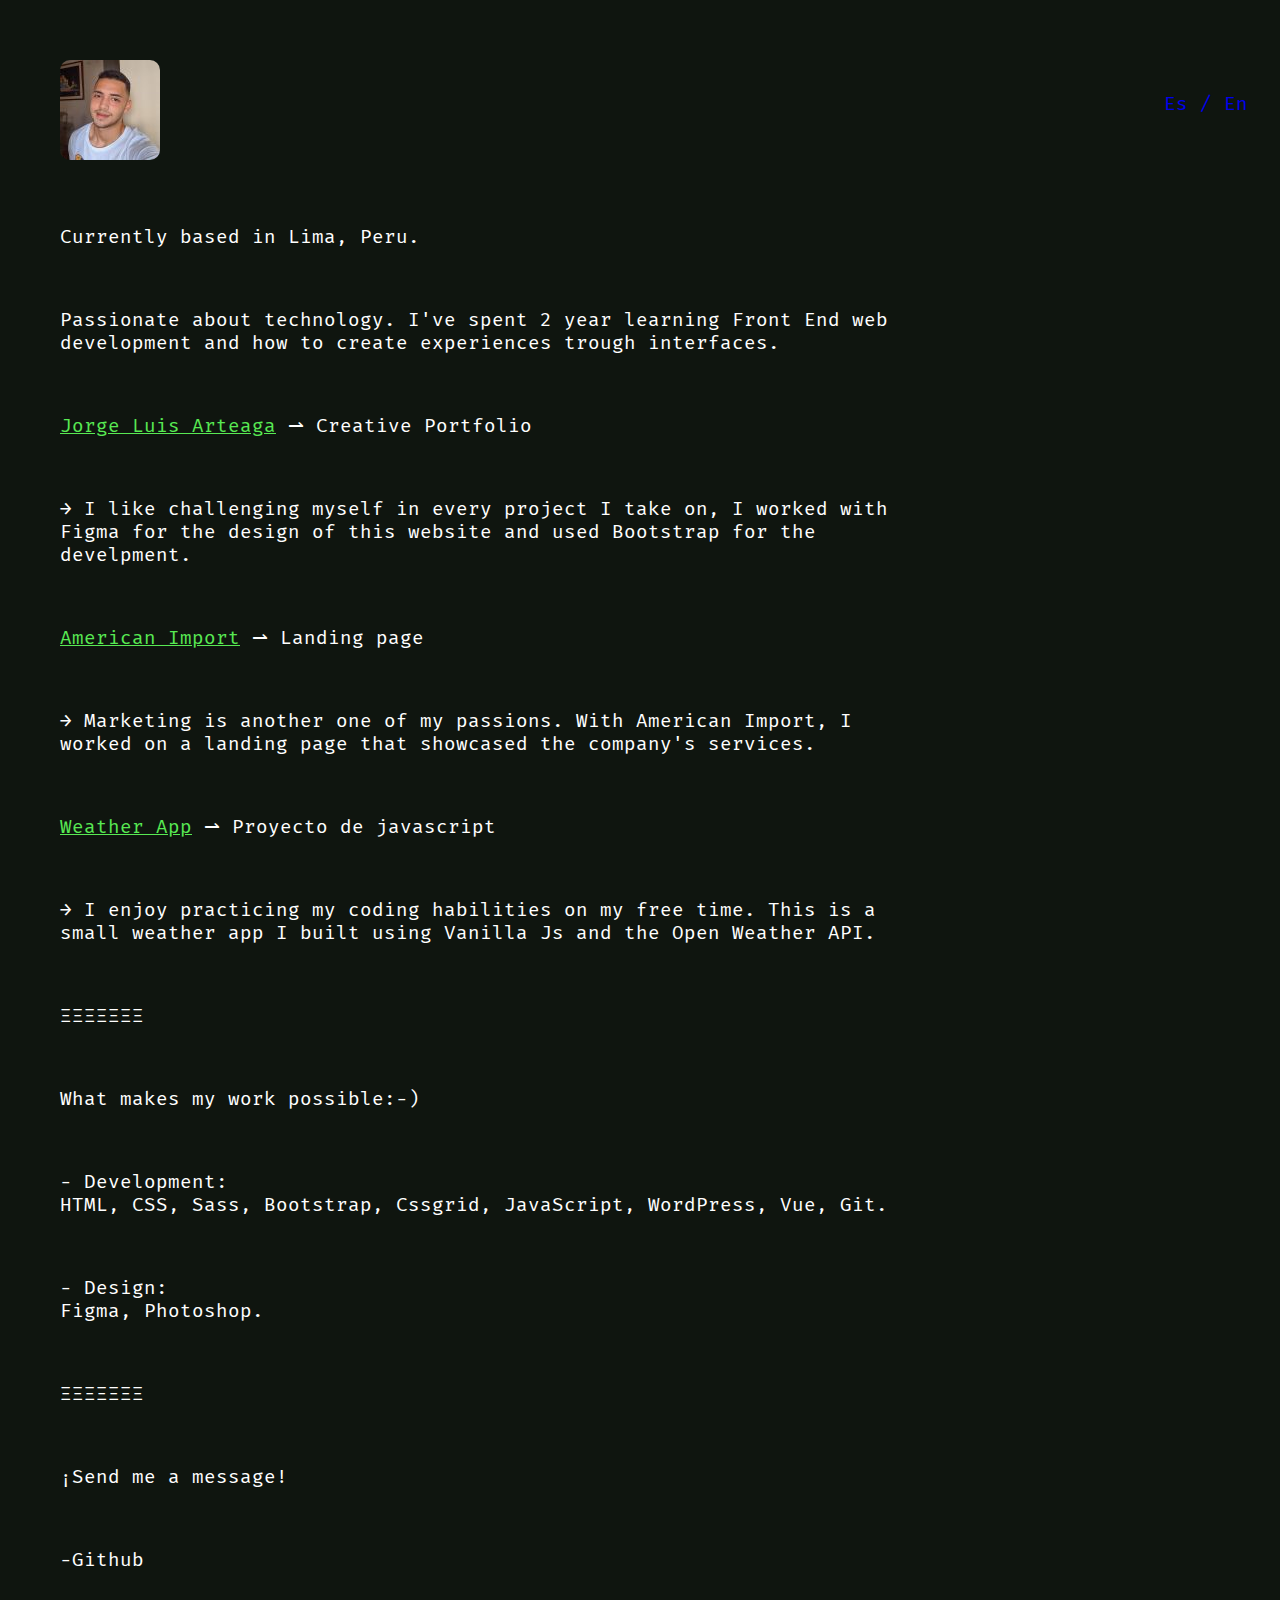
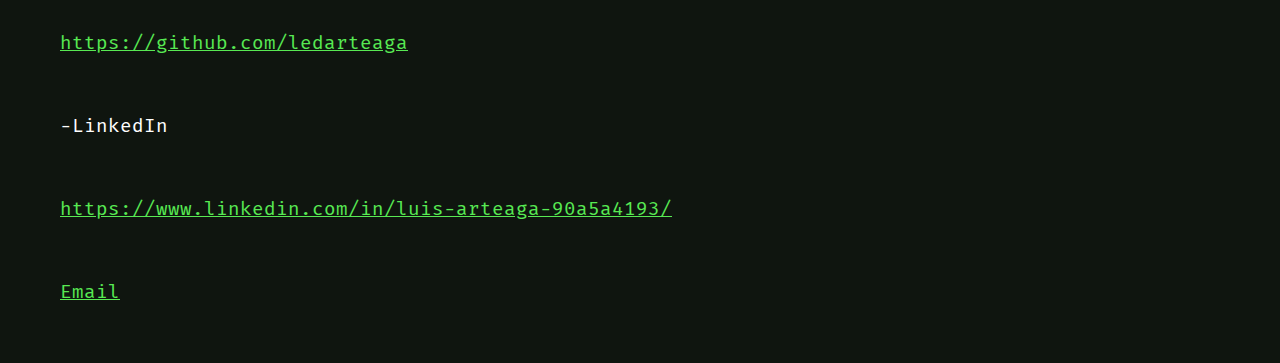
==== index-es.html @ f1410fa2 "Traduccion al Ingles" ====
<!DOCTYPE html>
<html lang="en">
<head>
    <meta charset="UTF-8">
    <meta http-equiv="X-UA-Compatible" content="IE=edge">
    <link rel="stylesheet" href="styles.css">
    <link rel="icon" type="image/png" href="assets/icon.png">
    <meta name="viewport" content="width=device-width, initial-scale=1.0">
    <title>Luis Arteaga</title>
</head>
<body>
    <div class="lenguage">
        <a href="index.html">Es / En</a>
    </div>
    <div class="contenedor">
        <div class="presentacion">
            <div class="avatar">
                <img src="assets/avatar.jpg" alt="avatar">
            </div>
            
            <div class="introduction">
                <p>Currently based in Lima, Peru.</p>
            </div>
    
            <div class="resumen">
                <p>Passionate about technology. I've spent 2 year learning Front End web development and how to create experiences trough interfaces.</p>
            </div>
        </div>

        <div class="proyectos">
            <div class="nombre">
                <p><a href="https://nervous-kirch-a3ad0c.netlify.app/" target="_blank">Jorge Luis Arteaga</a><span> ⇀ Creative Portfolio</span></p>
            </div>
            <div class="descripcion">
                <p>→ I like challenging myself in every project I take on, I worked with Figma for the design of this website and used Bootstrap for the develpment.</p>
            </div>

            <div class="nombre">
                <p><a href="https://cocky-einstein-5755e8.netlify.app" target="_blank">American Import</a><span> ⇀ Landing page</span></p>
            </div>
            <div class="descripcion">
                <p>→ Marketing is another one of my passions. With American Import, I worked on a landing page that showcased the company's services.</p>
            </div>

            <div class="nombre">
                <p><a href="https://github.com/ledarteaga/clima-app" target="_blank">Weather App</a><span> ⇀ Proyecto de javascript</span></p>
            </div>
            <div class="descripcion">
                <p>→ I enjoy practicing my coding habilities on my free time. This is a small weather app I built using Vanilla Js and the Open Weather API.<p>
            </div>


        </div>

        <span>ΞΞΞΞΞΞΞ</span>

        <div class="habilidades">

            <p>What makes my work possible<span class="smile">:-)</span></p>

            <p>- Development: <br> HTML, CSS, Sass, Bootstrap, Cssgrid, JavaScript, WordPress, Vue, Git.</p>
            
            <p>- Design: <br> Figma, Photoshop.</p>

        </div>

        <span>ΞΞΞΞΞΞΞ</span>

        <div class="contacto">
            <p>¡Send me a message!</p>

            <div class="red-social">
                <p>-Github</p>
                <a href="https://github.com/ledarteaga" target="_blank">https://github.com/ledarteaga</a>
            </div>

            <div class="red-social">
                <p>-LinkedIn</p>
                <a href="https://www.linkedin.com/in/luis-arteaga-90a5a4193/" target="_blank">https://www.linkedin.com/in/luis-arteaga-90a5a4193/</a>
            </div>

            <div class="red-social">
                <p><a href="mailto:ledarteaga@gmail.com?Subject=¡Hola%20Luis!"  target="_blank">Email</a></p>
            </div>
        </div>

    </div>
</body>
</html>
---- styles.css ----
@import url("https://fonts.googleapis.com/css2?family=Fira+Mono&display=swap");
body {
  font-size: 19.2px;
  background: #0f150f;
  font-family: 'Fira Mono', monospace;
  color: #ffffff;
}

* {
  padding: 0;
  margin: 0;
  -webkit-box-sizing: border-box;
          box-sizing: border-box;
}

@-webkit-keyframes changeColor {
  from {
    color: #364e36;
  }
  to {
    color: #58e953;
  }
}

@keyframes changeColor {
  from {
    color: #364e36;
  }
  to {
    color: #58e953;
  }
}

@-webkit-keyframes smile {
  from {
    color: #ff2828;
  }
  to {
    color: #831111;
  }
}

@keyframes smile {
  from {
    color: #ff2828;
  }
  to {
    color: #831111;
  }
}

.lenguage {
  padding: 2rem;
  position: absolute;
  right: 0;
}

.lenguage a {
  text-decoration: none;
}

.contenedor {
  margin: 60px;
  max-width: 866px;
}

@media (max-width: 599px) {
  .contenedor {
    margin: 20px auto;
    max-width: none;
    width: 90%;
  }
}

.contenedor .presentacion .avatar {
  width: 300px;
  margin-bottom: 58px;
}

.contenedor .presentacion .avatar img {
  border-radius: 10px;
}

.contenedor p {
  margin: 60px 0;
}

.contenedor a {
  color: #58e953;
}

.contenedor span {
  -webkit-animation: changeColor 8s infinite alternate;
          animation: changeColor 8s infinite alternate;
}

.contenedor .smile {
  -webkit-animation: smile 5s infinite alternate;
          animation: smile 5s infinite alternate;
}
/*# sourceMappingURL=styles.css.map */
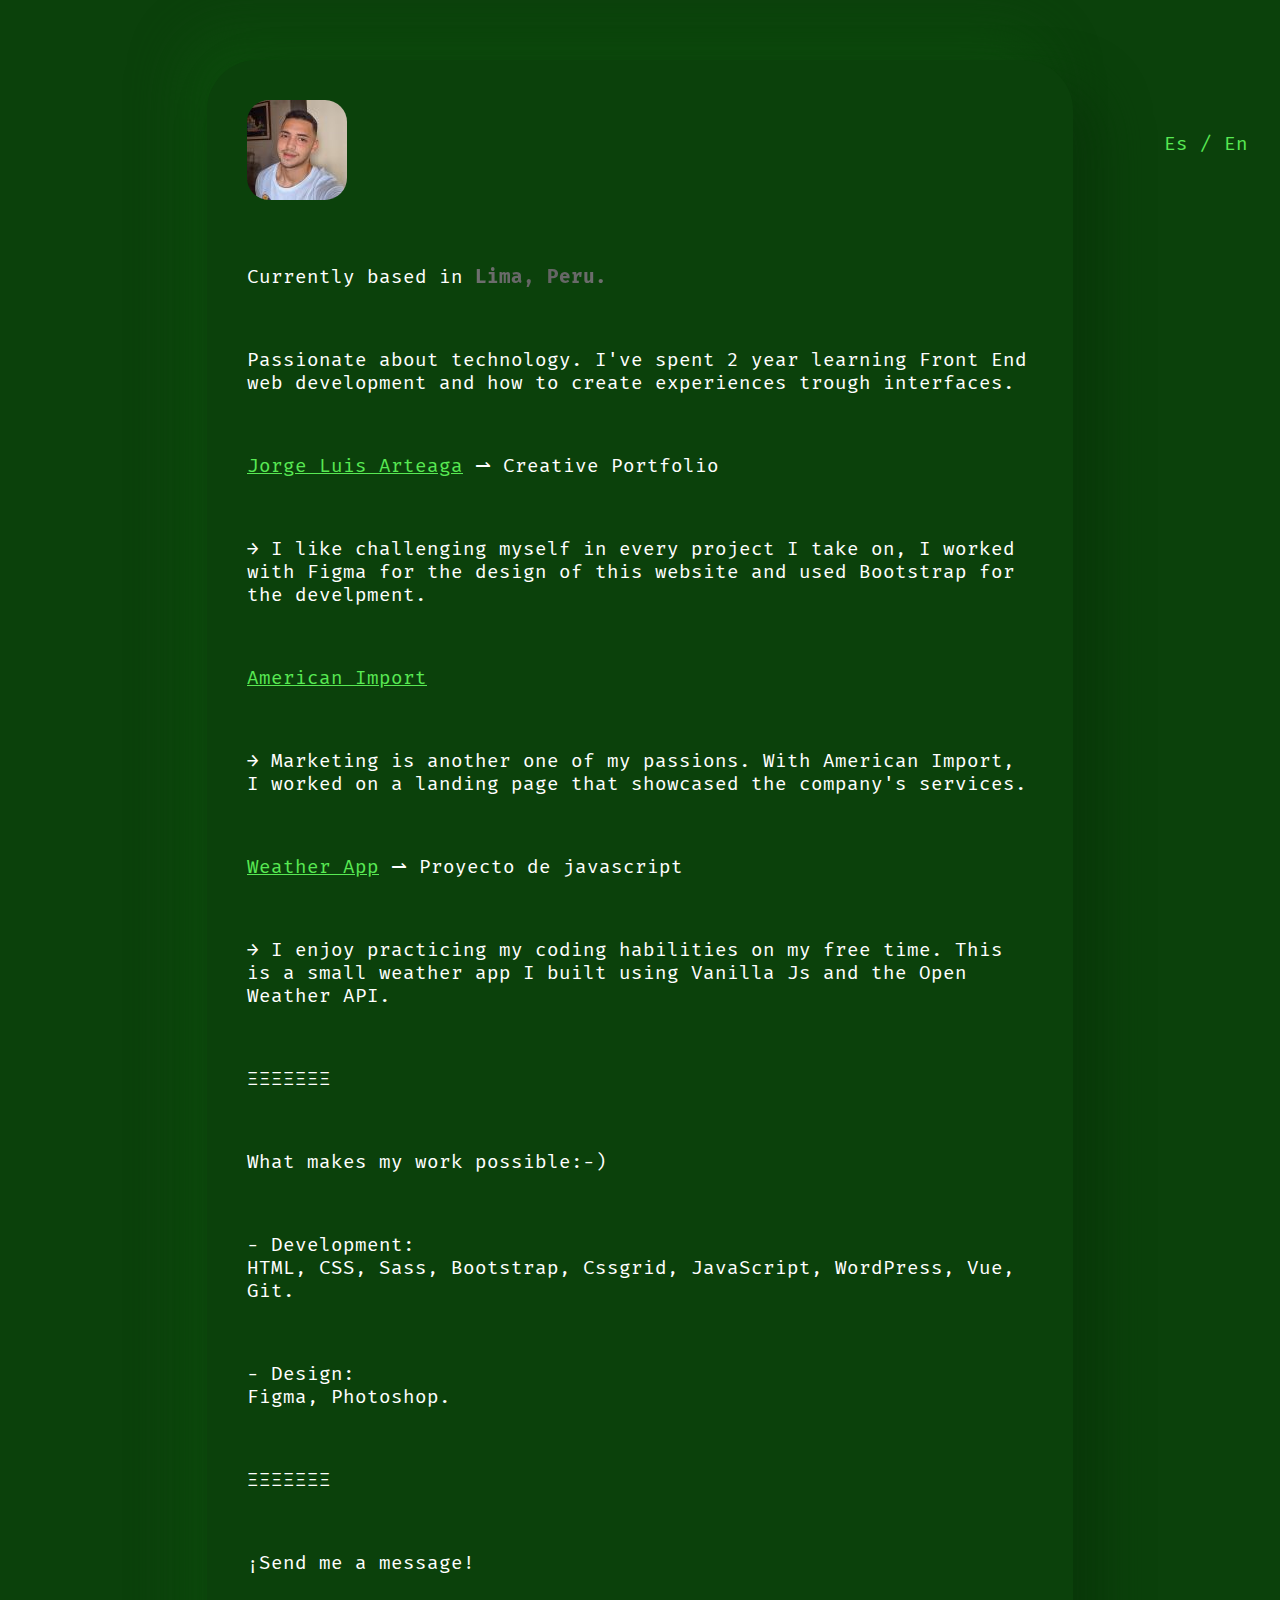
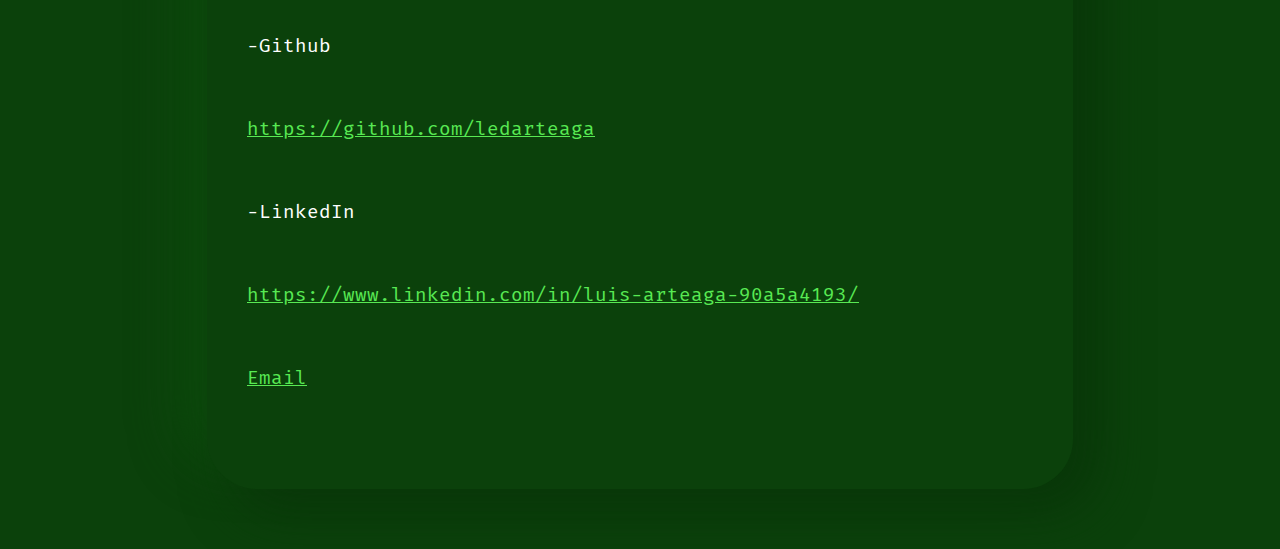
==== commit 35651098: "hover en span, container." ====
--- a/index-es.html
+++ b/index-es.html
@@ -9,17 +9,18 @@
     <title>Luis Arteaga</title>
 </head>
 <body>
-    <div class="lenguage">
-        <a href="index.html">Es / En</a>
-    </div>
+    
     <div class="contenedor">
+        <div class="lenguage">
+            <a href="index.html">Es / En</a>
+        </div>
         <div class="presentacion">
             <div class="avatar">
                 <img src="assets/avatar.jpg" alt="avatar">
             </div>
             
             <div class="introduction">
-                <p>Currently based in Lima, Peru.</p>
+                <p>Currently based in <span class="txt">Lima, Peru.</span></p>
             </div>
     
             <div class="resumen">
@@ -29,21 +30,21 @@
 
         <div class="proyectos">
             <div class="nombre">
-                <p><a href="https://nervous-kirch-a3ad0c.netlify.app/" target="_blank">Jorge Luis Arteaga</a><span> ⇀ Creative Portfolio</span></p>
+                <p><a href="https://nervous-kirch-a3ad0c.netlify.app/" target="_blank">Jorge Luis Arteaga</a><span class="bright"> ⇀ Creative Portfolio</span></p>
             </div>
             <div class="descripcion">
                 <p>→ I like challenging myself in every project I take on, I worked with Figma for the design of this website and used Bootstrap for the develpment.</p>
             </div>
 
             <div class="nombre">
-                <p><a href="https://cocky-einstein-5755e8.netlify.app" target="_blank">American Import</a><span> ⇀ Landing page</span></p>
+                <p><a href="https://cocky-einstein-5755e8.netlify.app" target="_blank">American Import</a><span class="bright> ⇀ Landing page</span></p>
             </div>
             <div class="descripcion">
                 <p>→ Marketing is another one of my passions. With American Import, I worked on a landing page that showcased the company's services.</p>
             </div>
 
             <div class="nombre">
-                <p><a href="https://github.com/ledarteaga/clima-app" target="_blank">Weather App</a><span> ⇀ Proyecto de javascript</span></p>
+                <p><a href="https://github.com/ledarteaga/clima-app" target="_blank">Weather App</a><span class="bright"> ⇀ Proyecto de javascript</span></p>
             </div>
             <div class="descripcion">
                 <p>→ I enjoy practicing my coding habilities on my free time. This is a small weather app I built using Vanilla Js and the Open Weather API.<p>
--- a/styles.css
+++ b/styles.css
@@ -1,7 +1,11 @@
 @import url("https://fonts.googleapis.com/css2?family=Fira+Mono&display=swap");
+html {
+  scroll-behavior: smooth;
+}
+
 body {
   font-size: 19.2px;
-  background: #0f150f;
+  background: #0b410b;
   font-family: 'Fira Mono', monospace;
   color: #ffffff;
 }
@@ -60,8 +64,16 @@
 }
 
 .contenedor {
-  margin: 60px;
+  margin: 60px auto;
+  padding: 40px;
   max-width: 866px;
+  border-radius: 50px;
+  border-radius: 50px;
+  background: #0b410b;
+  -webkit-box-shadow: 25px 25px 50px #093709,+ -25px -25px 50px #0d4b0d;
+          box-shadow: 25px 25px 50px #093709,+ -25px -25px 50px #0d4b0d;
 }
 
 @media (max-width: 599px) {
@@ -78,7 +90,19 @@
 }
 
 .contenedor .presentacion .avatar img {
-  border-radius: 10px;
+  -webkit-transition: -webkit-box-shadow ease 200ms;
+  transition: -webkit-box-shadow ease 200ms;
+  transition: box-shadow ease 200ms;
+  transition: box-shadow ease 200ms, -webkit-box-shadow ease 200ms;
+  border-radius: 22px;
+}
+
+.contenedor .presentacion .avatar img:hover {
+  background: linear-gradient(45deg, #0c460c, #0a3b0a);
+  -webkit-box-shadow: 5px -5px 14px #093709,+ -5px 5px 14px #0d4b0d;
+          box-shadow: 5px -5px 14px #093709,+ -5px 5px 14px #0d4b0d;
 }
 
 .contenedor p {
@@ -89,7 +113,7 @@
   color: #58e953;
 }
 
-.contenedor span {
+.contenedor .bright {
   -webkit-animation: changeColor 8s infinite alternate;
           animation: changeColor 8s infinite alternate;
 }
@@ -98,4 +122,23 @@
   -webkit-animation: smile 5s infinite alternate;
           animation: smile 5s infinite alternate;
 }
+
+.contenedor .txt {
+  background: #3f5efb;
+  background: radial-gradient(circle, #3f5efb 0%, #fc466b 100%);
+  -webkit-background-clip: text;
+  color: transparent;
+  -webkit-filter: grayscale(100%);
+          filter: grayscale(100%);
+  -webkit-transition: -webkit-filter 600ms;
+  transition: -webkit-filter 600ms;
+  transition: filter 600ms;
+  transition: filter 600ms, -webkit-filter 600ms;
+  font-weight: bold;
+}
+
+.contenedor .txt:hover {
+  -webkit-filter: grayscale(0%);
+          filter: grayscale(0%);
+}
 /*# sourceMappingURL=styles.css.map */